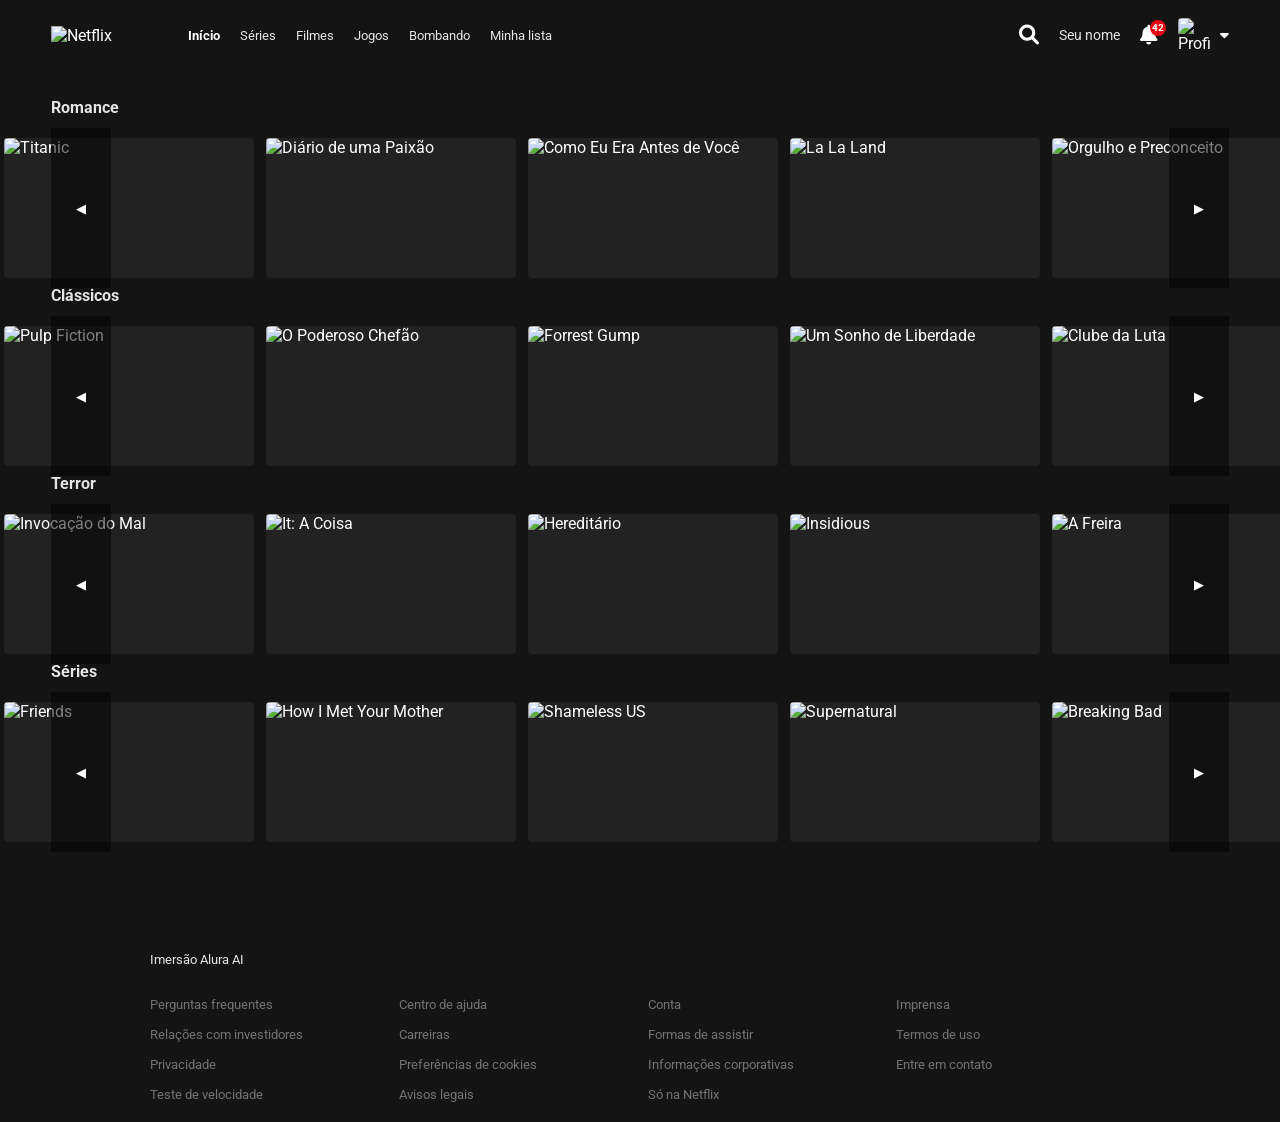
==== netflix-plataform-main/netflix-plataform-main/catalogo/catalogo.html @ daa24ed1 "Update catalogo.html" ====
<!DOCTYPE html>
<html lang="pt-BR">

<head>
    <meta charset="UTF-8">
    <meta name="viewport" content="width=device-width, initial-scale=1.0">
    <title>Netflix</title>
    <link rel="stylesheet" href="catalogo.css">
    <link href="https://cdnjs.cloudflare.com/ajax/libs/font-awesome/6.0.0/css/all.min.css" rel="stylesheet">
    <link href="https://fonts.googleapis.com/css2?family=Roboto:wght@300;400;500;700&display=swap" rel="stylesheet">
</head>

<body>
    <!-- Navbar -->
    <header class="navbar" id="navbar">
        <div class="navbar-left">
            <img class="logo" src="https://upload.wikimedia.org/wikipedia/commons/0/08/Netflix_2015_logo.svg"
                alt="Netflix">
            <nav>
                <ul class="nav-links">
                    <li><a href="" class="active">Início</a></li>
                    <li><a href="">Séries</a></li>
                    <li><a href="">Filmes</a></li>
                    <li><a href="">Jogos</a></li>
                    <li><a href="">Bombando</a></li>
                    <li><a href="">Minha lista</a></li>
                </ul>
            </nav>
        </div>
        <div class="navbar-right">
            <i class="fas fa-search icon"></i>
            <a href="/Projeto-Netlix/index.html" class="kids-link" id="userName">Seu nome</a>
            <div class="nav-notification">
                <i class="fas fa-bell icon"></i>
                <span class="notification-badge">42</span>
            </div>
            <a href="/Projeto-Netlix/index.html" class="profile-menu" style="text-decoration: none; color: inherit;">
                <img 
                class="profile-icon" 
                id="userImg"
                src="https://upload.wikimedia.org/wikipedia/commons/0/0b/Netflix-avatar.png"
                alt="Profile">
                <i class="fas fa-caret-down icon" style="font-size: 14px; margin-left: 5px;"></i>
            </a>
        </div>
    </header>

    <!-- Sliders Container -->
    <main class="sliders-container" id="main-content">
        <!-- Javascript will inject the rows here -->
    </main>

    <!-- Footer -->
    <footer>
        <div class="footer-content">
            <a href="https://www.alura.com.br/" target="_blank">
                <p>Imersão Alura AI</p>
            </a>
            <ul class="footer-links">
                <li><a href="" target="_blank">Perguntas frequentes</a></li>
                <li><a href="" target="_blank">Centro de ajuda</a></li>
                <li><a href="" target="_blank">Conta</a></li>
                <li><a href="" target="_blank">Imprensa</a></li>
                <li><a href="" target="_blank">Relações com investidores</a></li>
                <li><a href="" target="_blank">Carreiras</a></li>
                <li><a href="" target="_blank">Formas de assistir</a></li>
                <li><a href="" target="_blank">Termos de uso</a></li>
                <li><a href="" target="_blank">Privacidade</a></li>
                <li><a href="" target="_blank">Preferências de cookies</a></li>
                <li><a href="" target="_blank">Informações corporativas</a></li>
                <li><a href="" target="_blank">Entre em contato</a></li>
                <li><a href="" target="_blank">Teste de velocidade</a></li>
                <li><a href="" target="_blank">Avisos legais</a></li>
                <li><a href="" target="_blank">Só na Netflix</a></li>
            </ul>
        </div>
    </footer>

    <script type="module" src="js/main.js"></script>
</body>

</html>
---- netflix-plataform-main/netflix-plataform-main/catalogo/catalogo.css ----
:root {
    --netflix-red: #E50914;
    --dark-bg: #141414;
    --text-color: #ffffff;
}

* {
    margin: 0;
    padding: 0;
    box-sizing: border-box;
}

body {
    font-family: 'Roboto', 'Helvetica Neue', Helvetica, Arial, sans-serif;
    background-color: var(--dark-bg);
    color: var(--text-color);
    overflow-x: hidden;
}

a {
    text-decoration: none;
    color: #e5e5e5;
    transition: color 0.3s;
}

a:hover {
    color: #b3b3b3;
}

/* Navbar */
.navbar {
    position: fixed;
    top: 0;
    width: 100%;
    display: flex;
    justify-content: space-between;
    align-items: center;
    padding: 0 4%;
    height: 70px;
    z-index: 1000;
    background-color: var(--dark-bg);
}

.navbar-left,
.navbar-right {
    display: flex;
    align-items: center;
    gap: 20px;
}

.logo {
    width: 92px;
    margin-right: 25px;
    cursor: pointer;
}

.nav-links {
    list-style: none;
    display: flex;
    gap: 20px;
    font-size: 13px;
}

.nav-links .active {
    font-weight: bold;
    color: white;
}

.icon {
    font-size: 20px;
    cursor: pointer;
}

.kids-link {
    font-size: 14px;
}

.nav-notification {
    position: relative;
    cursor: pointer;
}

.notification-badge {
    position: absolute;
    top: -5px;
    right: -8px;
    background-color: var(--netflix-red);
    color: white;
    font-size: 10px;
    font-weight: bold;
    border-radius: 50%;
    width: 16px;
    height: 16px;
    display: flex;
    justify-content: center;
    align-items: center;
}

.profile-menu {
    display: flex;
    align-items: center;
    gap: 5px;
    cursor: pointer;
}

.profile-icon {
    width: 32px;
    border-radius: 4px;
}

/* Sliders */
.sliders-container {
    padding: 0 4%;
    padding-top: 100px;
    /* Space for navbar */
    position: relative;
    z-index: 3;
    padding-bottom: 100px;
}

.slider-section {
  position: relative;
  z-index: 1;
}

.slider-section:hover {
  z-index: 10;
}

.slider-header {
    display: flex;
    justify-content: space-between;
    align-items: flex-end;
    margin-bottom: 12px;
}

.slider-title {
    font-size: 1.25vw;
    font-weight: bold;
    color: #e5e5e5;
    line-height: 1.25vw;
}

.slider-indicators {
    display: flex;
    gap: 2px;
    margin-bottom: 4px;
}

.slider-indicators div {
    width: 12px;
    height: 2px;
    background-color: #4d4d4d;
}

.slider-indicators div.active {
    background-color: #aaa;
}

.movie-row {
    display: flex;
    gap: 8px;
    /* Small gap between movie cards */
    overflow-x: visible;
    /* Let the expanded cards paint outside this box vertically */
    padding: 10px 4% 50px 4%;
    /* Added bottom padding to hold the expanding modal */
    margin: 0 -4%;
    /* Pull edges back out so we don't double up padding from container */
    scroll-behavior: smooth;
    gap: 12px;
    padding: 10px 0;
    -ms-overflow-style: none;
    scrollbar-width: none;
}

.movie-row::-webkit-scrollbar {
    display: none;
}

.movie-card {
    min-width: 250px;
    width: 250px;
    height: 140px;
    background-color: #222;
    border-radius: 4px;
    cursor: pointer;
    transition: transform 0.3s cubic-bezier(0.25, 0.46, 0.45, 0.94) 0s, border-radius 0.3s 0s, z-index 0s 0.3s, box-shadow 0.3s 0s;
    position: relative;
    z-index: 1;
    transform-origin: center center;
    /* Default origin */
}

/* Modifiers applied by JavaScript to prevent edge clipping */
.movie-card.origin-left {
    transform-origin: left center;
}

.movie-card.origin-right {
    transform-origin: right center;
}

.movie-card:hover {
    transform: scale(1.6) translateY(-5%);
    /* Reduced vertical translation since container has more padding */
    z-index: 99;
    border-radius: 6px;
    box-shadow: 0 10px 40px rgba(0, 0, 0, 0.9);
    transition: transform 0.3s cubic-bezier(0.25, 0.46, 0.45, 0.94) 0.6s, border-radius 0.3s 0.6s, box-shadow 0.3s 0.6s, z-index 0s 0s;
}

.movie-card img {
    position: absolute;
    top: 0;
    left: 0;
    width: 100%;
    height: 100%;
    object-fit: cover;
    border-radius: 4px;
    transition: opacity 0.3s ease, border-radius 0.3s;
    z-index: 2;
}

.movie-card iframe {
    position: absolute;
    top: 0;
    left: 0;
    width: 100%;
    height: 100%;
    opacity: 0;
    border-radius: 4px;
    transition: opacity 0.3s ease, border-radius 0.3s;
    pointer-events: none;
    z-index: 1;
}

.movie-card iframe.playing {
    opacity: 1;
    z-index: 3;
    border-radius: 6px 6px 0 0;
}

.movie-card:hover img {
    border-radius: 6px 6px 0 0;
    transition: border-radius 0s 0.6s;
}

.movie-card img.playing-video {
    opacity: 0;
}

/* Card Details Modal */
.card-details {
    position: absolute;
    top: 100%;
    left: 0;
    width: 100%;
    background-color: #181818;
    border-bottom-left-radius: 6px;
    border-bottom-right-radius: 6px;
    padding: 18px 16px;
    opacity: 0;
    visibility: hidden;
    transition: opacity 0.3s 0s, visibility 0.3s 0s;
    box-shadow: 0 15px 30px rgba(0, 0, 0, 0.9);
    display: flex;
    flex-direction: column;
    gap: 12px;
    z-index: 2;
    cursor: default;
}

.movie-card:hover .card-details {
    opacity: 1;
    visibility: visible;
    transition: opacity 0.2s 0.6s, visibility 0s 0.6s;
}

.details-buttons {
    display: flex;
    justify-content: space-between;
    align-items: center;
}

.left-buttons,
.right-buttons {
    display: flex;
    gap: 8px;
}

.btn-icon {
    width: 32px;
    height: 32px;
    border-radius: 50%;
    background-color: #2b2b2b;
    border: 1px solid rgba(255, 255, 255, 0.5);
    color: white;
    display: flex;
    justify-content: center;
    align-items: center;
    cursor: pointer;
    font-size: 14px;
    transition: border-color 0.2s, background-color 0.2s;
}

.btn-icon:hover {
    border-color: white;
    background-color: rgba(255, 255, 255, 0.2);
}

.btn-play-icon {
    background-color: white;
    color: black;
    border: none;
}

.btn-play-icon:hover {
    background-color: #e6e6e6;
}

.btn-play-icon i {
    margin-left: 2px;
}

.details-info {
    display: flex;
    align-items: center;
    gap: 8px;
    font-size: 11px;
    font-weight: bold;
}

.match-score {
    color: #46d369;
}

.age-badge {
    background-color: transparent;
    border: 1px solid rgba(255, 255, 255, 0.4);
    color: white;
    padding: 1px 3px;
    border-radius: 2px;
    font-family: Arial, sans-serif;
}

.age-badge.red-accent {
    background-color: #d32f2f;
    border: none;
    font-weight: bold;
}

.resolution {
    border: 1px solid rgba(255, 255, 255, 0.4);
    padding: 1px 3px;
    border-radius: 2px;
    color: rgba(255, 255, 255, 0.9);
}

.duration {
    color: rgba(255, 255, 255, 0.9);
}

.details-tags {
    display: flex;
    gap: 6px;
    font-size: 11px;
    color: rgba(255, 255, 255, 0.9);
    margin-top: 4px;
}

.details-tags span:not(:last-child)::after {
    content: "•";
    color: #666;
    margin-left: 6px;
}

/* Badges */
.badge-top10 {
    position: absolute;
    top: 0;
    right: 0;
    width: 22px;
    height: 28px;
    background-color: var(--netflix-red);
    color: white;
    display: flex;
    flex-direction: column;
    justify-content: center;
    align-items: center;
    font-weight: bold;
    z-index: 4;
    border-bottom-left-radius: 2px;
    box-shadow: -2px 2px 4px rgba(0, 0, 0, 0.5);
    font-family: 'Helvetica Neue', Helvetica, Arial, sans-serif;
}

.badge-top10 span.top {
    font-size: 7px;
    letter-spacing: 0.5px;
    line-height: 8px;
}

.badge-top10 span.number {
    font-size: 13px;
    line-height: 13px;
}

.badge-bottom {
    position: absolute;
    bottom: 8px;
    left: 50%;
    transform: translateX(-50%);
    padding: 2px 4px;
    font-size: 10px;
    font-weight: bold;
    border-radius: 2px;
    z-index: 4;
    white-space: nowrap;
    text-transform: uppercase;
}

.movie-card.has-progress .badge-bottom {
    bottom: 12px;
}

.badge-bottom.red {
    background-color: var(--netflix-red);
    color: white;
}

.badge-bottom.white {
    background-color: white;
    color: black;
}

/* Progress bar */
.progress-bar-container {
    position: absolute;
    bottom: 0;
    left: 0;
    width: 100%;
    height: 4px;
    background-color: rgba(100, 100, 100, 0.7);
    z-index: 5;
    border-bottom-left-radius: 4px;
    border-bottom-right-radius: 4px;
}

.progress-value {
    height: 100%;
    background-color: var(--netflix-red);
    border-bottom-left-radius: 4px;
}

/* Mobile adjustments */
@media (max-width: 768px) {
    .nav-links {
        display: none;
    }

    .movie-card {
        min-width: 200px;
        width: 200px;
        height: 112px;
    }

    .slider-title {
        font-size: 4vw;
        line-height: 4.5vw;
    }
}

/* Footer */
footer {
    padding: 0 4%;
    color: #737373;
    font-size: 13px;
    margin-bottom: 20px;
}

.footer-content {
    max-width: 980px;
    margin: 0 auto;
}

.footer-content p {
    margin-bottom: 30px;
}

.footer-links {
    list-style: none;
    display: grid;
    grid-template-columns: repeat(4, 1fr);
    grid-gap: 15px;
}

.footer-links a {
    color: #737373;
}

.footer-links a:hover {
    text-decoration: underline;
}

@media (max-width: 768px) {
    .footer-links {
        grid-template-columns: repeat(2, 1fr);
    }
}

.carousel {
    position: relative;
    display: flex;
    align-items: center;
}

.btn {
    position: absolute;
    top: 0;
    bottom: 0;
    width: 60px;

    z-index: 10; 

    background: rgba(0,0,0,0.5);
    color: white;
    border: none;

    cursor: pointer;
}

.btn.left {
    left: 0;
}

.btn.right {
    right: 0;
}


.btn:hover {
    background: rgba(0,0,0,0.8);
}
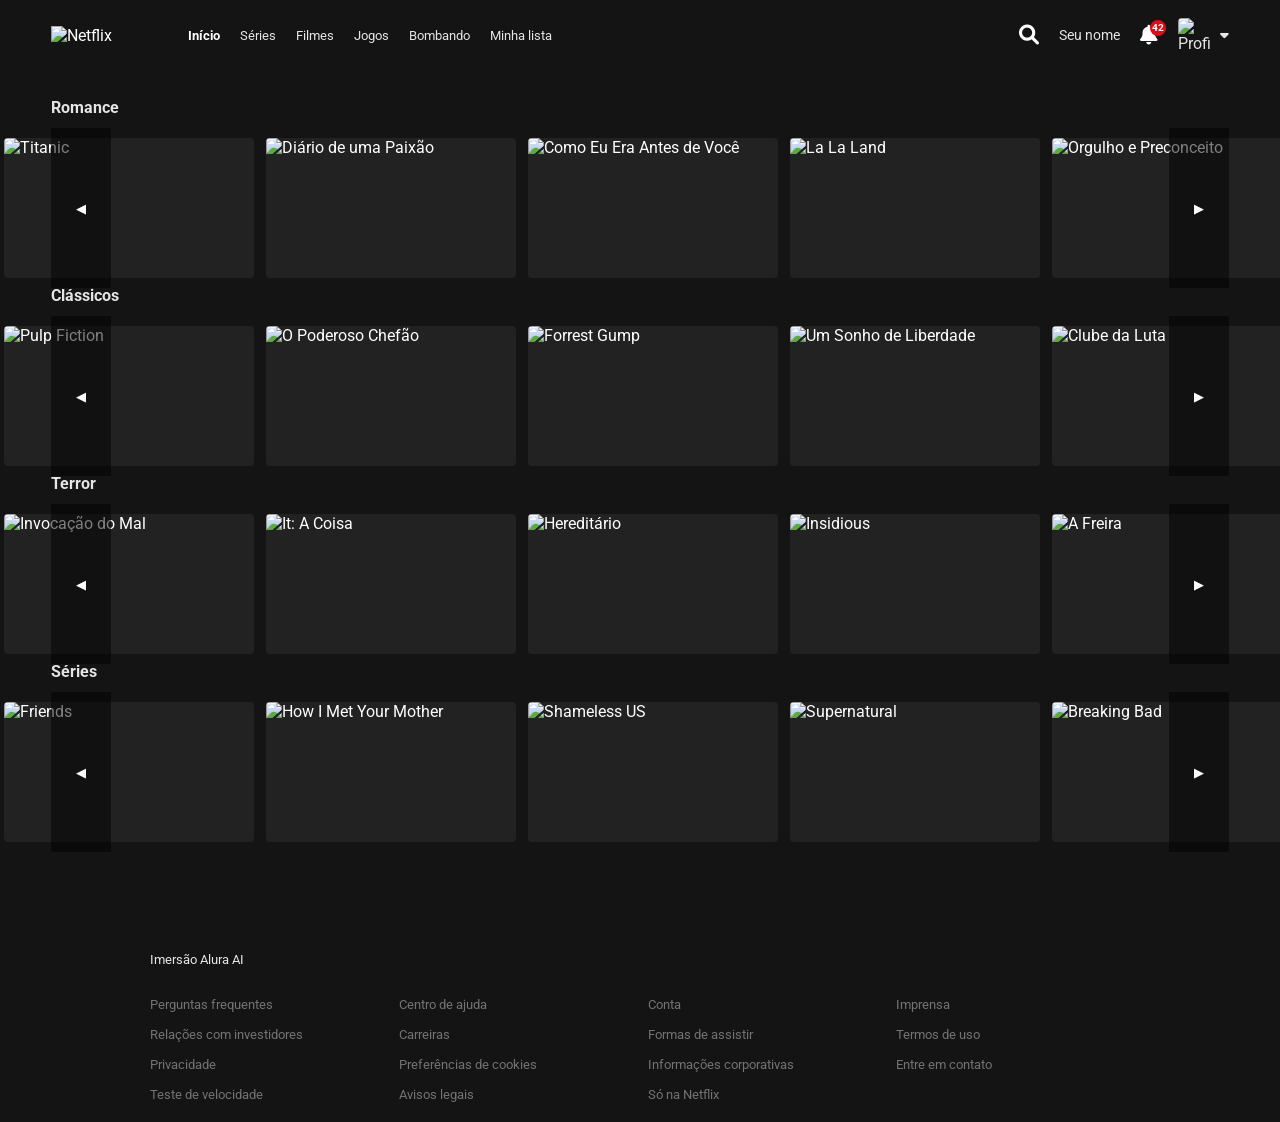
==== commit bb26334d: "Update catalogo.html" ====
--- a/netflix-plataform-main/netflix-plataform-main/catalogo/catalogo.html
+++ b/netflix-plataform-main/netflix-plataform-main/catalogo/catalogo.html
@@ -29,12 +29,12 @@
         </div>
         <div class="navbar-right">
             <i class="fas fa-search icon"></i>
-            <a href="/Projeto-Netlix/index.html" class="kids-link" id="userName">Seu nome</a>
-            <div class="nav-notification">
-                <i class="fas fa-bell icon"></i>
-                <span class="notification-badge">42</span>
-            </div>
-            <a href="/Projeto-Netlix/index.html" class="profile-menu" style="text-decoration: none; color: inherit;">
+            <a href="../index.html" class="kids-link" id="userName">Seu nome</a>
+                    <div class="nav-notification">
+                    <i class="fas fa-bell icon"></i>
+                    <span class="notification-badge">42</span>
+                </div>
+                    <a href="/Projeto-Netlix/index.html" class="profile-menu">
                 <img 
                 class="profile-icon" 
                 id="userImg"
